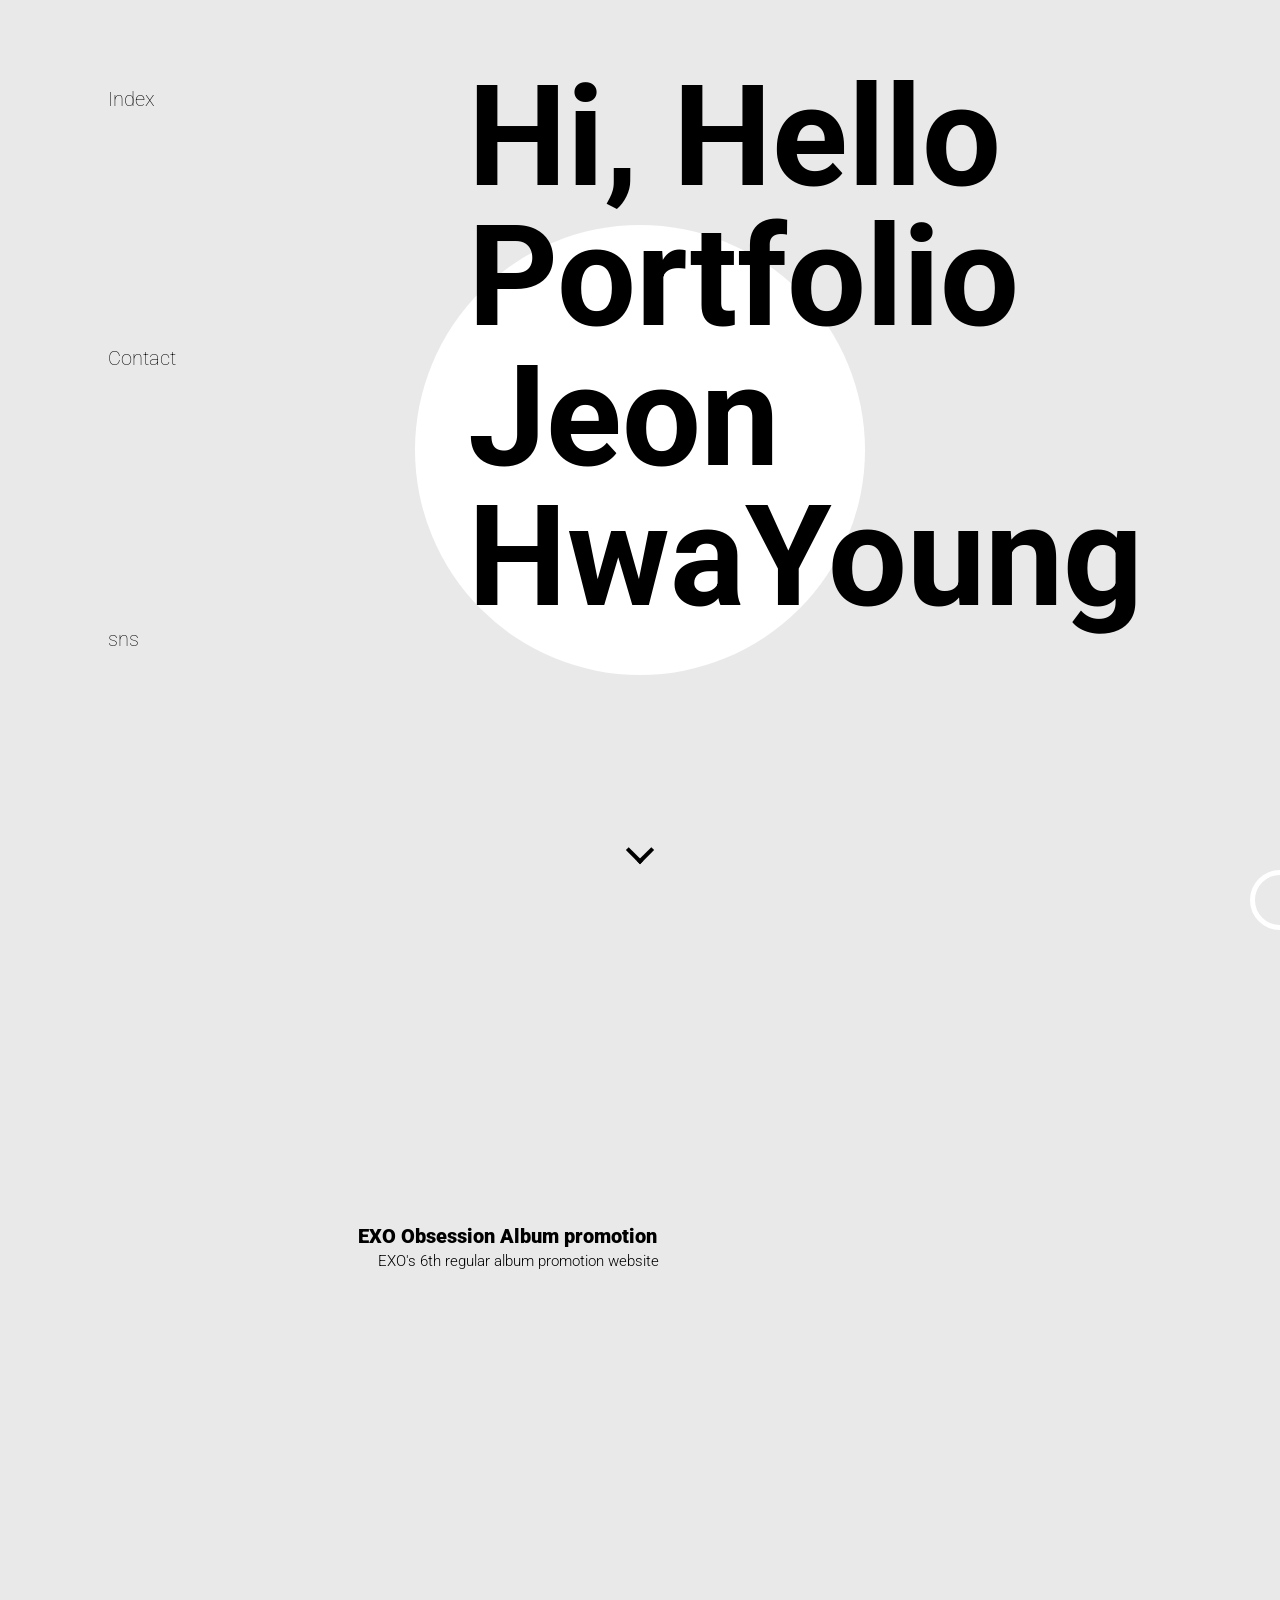
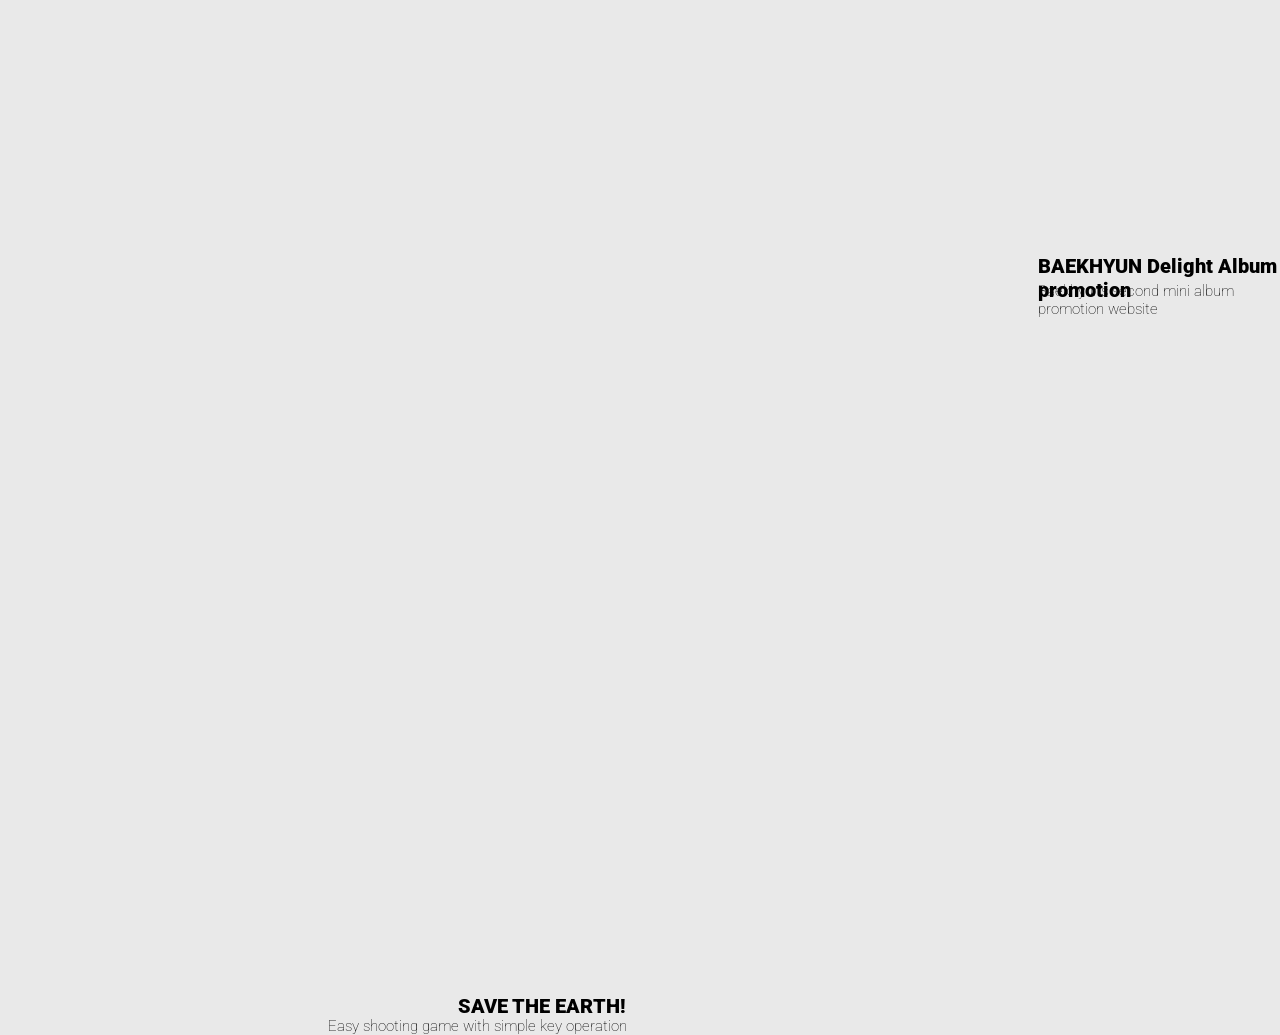
==== index.html @ 42aef35e "Add files via upload" ====
<!DOCTYPE html>
<head>
    <meta charset="utf-8"/>
    <title>Portfolio</title>
    <link href="https://fonts.googleapis.com/css2?family=Roboto:wght@100;500;700;900&display=swap" rel="stylesheet">
    <link rel="stylesheet" href="./css/style.css"/>
    <script src="https://code.jquery.com/jquery-3.5.1.js"></script>
</head>

<body>
    <script type="text/javascript" src="./js/effect.js"></script> 
    <script type="text/javascript" src="./js/onepage.js"></script>
    <script type="text/javascript" src="./js/scroll.js"></script> 
    <div id="cursor-bg">&nbsp;</div>
    <div id="progress"><span>&nbsp;</span></div>
    <script type="text/javascript" src="./vendor/gsap/gsap.min.js"></script>
    <script type="text/javascript" src="./js/cursor.js"></script>
    
    <svg viewBox="0 0 100 100">
        <!-- The SVG size is related to 'viewBox' size (%). -->
        <circle id="circle" cx="50" cy="50" r="25" />
      </svg>  

   <header>
    <div>
        <li><a href="#one">Index</a></li>
        <ul>
        <li><a href="contact.html">Contact</a></li>
        </ul>
       <li class="sns"><a href="https://www.instagram.com/xkdlacosmosss/" target="_blank">sns</a></li>
       <li class="top"><a href="#one">top</a></li>
    </div>
   </header>
   <section>
       <div id="one">
        <article class="typo">
            <p>Hi, Hello
             <br>
             Portfolio
             <br>
             Jeon
             <br>
             HwaYoung</p>
        </article>
       </div>
   </section>
   <div class="scroll-down"></div>
   <section >
       <div id="two">
            <div id="work">
                <div class="a">
                <a class="_a" href="work.html">
                    <img src="images/img2.jpg" width="720px" class="up-on-scroll">
                </a>    
                    <h1>EXO Obsession Album promotion</h1>
                    <p>EXO's 6th regular album promotion website</p>
                </div>
                <div class="b">
                <a class="_b" href="work2.html">
                    <img src="images/img1.jpg" width="720px" class="up-on-scroll">
                </a>
                    <h1>BAEKHYUN Delight Album promotion</h1>
                    <p>Baekhyun's second mini album promotion website</p>
                </div>
                <div class="c">
                <a class="_c" href="work3.html">
                    <img src="images/img3.jpg"  width="720px"class="up-on-scroll">
                </a>
                    <h1>SAVE THE EARTH!</h1>
                    <p>Easy shooting game with simple key operation</p>
                </div>
            </div>
       </div>
   </section>
</body>

</html>
---- css/style.css ----
*{font-family: 'Roboto', sans-serif;}
html{scroll-behavior: smooth; }
body {background-color: #e9e9e9;}
body::-webkit-scrollbar{border : transparent}

svg {position: absolute;width: 100%;height: 100%;top: 50%;left: 50%;-webkit-transform: translate(-50%, -50%);-ms-transform: translate(-50%, -50%);
-o-transform: translate(-50%, -50%);transform: translate(-50%, -50%);}

#circle {z-index: 1000; transition: r 1s cubic-bezier(0.2, 0.9, 0.3, 1.3);fill: #f9f9f9;fill: #fff;}

/* index.html */
header > div {margin-top: 50px;}
header > div > ul {display: block;  padding-top: 250px;padding-left: 100px; position: fixed;}
header > div >ul > li {display: block;list-style: none; font-size: 20px; font-weight: 100; line-height: 30px;}
header > div >li {list-style: none; font-size: 20px; font-weight: 100; padding-left: 100px; margin-top: 10px; position: fixed;}
header > div >li > a {color: #000;  text-decoration: none;}
header > div >ul > li > a{color: #000;  text-decoration: none;}
header > div >li.sns > a {z-index: 1; list-style: none; font-size: 20px; font-weight: 100; margin-top: 540px; position: fixed;}
header > div >li.top {list-style: none; font-size: 20px; font-weight: 100;padding-left: 1400px; margin-top: 555px; position: fixed;}

section > div#one > article.typo{ font-size: 140px; font-weight: bold;padding-left: 460px; line-height: 140px;}
section > div#one > article.typo > p {position: absolute; margin-top: -10px; margin-right: 0px;}

#two{width: 100%; margin: 0 auto; margin-top: 80px;}
#work{background-color: #e9e9e9; height: 2100px; }

section > div#two > div#work > div.a > a._a >img {margin-left: 670px; margin-top: 850px; z-index: 1;position: absolute;}
section > div#two > div#work > div.a > a._a >img.up-on-scroll{transition: transform 0.7s, opacity 1s;}
section > div#two > div#work > div.a > h1 {color: black; font-size: 20px; font-weight: 900; margin-left: 350px; z-index: 1000; position: absolute;padding-top: 1100px;}
section > div#two > div#work > div.a > p {color: black; font-size: 15px; font-weight: 300; margin-left: 370px; z-index: 1000; position: absolute;padding-top: 1130px; }

section > div#two > div#work > div.b > a._b > img {margin-left: 300px; margin-top: 1480px; z-index: 1;position: absolute;}
section > div#two > div#work > div.b > a._b > img.up-on-scroll{transition: transform 0.7s, opacity 1s;}
section > div#two > div#work > div.b > h1 {color: black; font-size: 20px; font-weight: 900; margin-left: 1030px; z-index: 1000; position: absolute;padding-top: 1730px;}
section > div#two > div#work > div.b >  p {color: black; font-size: 15px; font-weight: 100;margin-left: 1030px; z-index: 1000; position: absolute;padding-top: 1760px; }

section > div#two > div#work > div.c > a._c > img{margin-left: 640px; margin-top: 2100px; margin-bottom: 140px; z-index: 1;position: absolute;}
section > div#two > div#work > div.c > a._c > img.up-on-scroll{transition: transform 0.7s, opacity 1s;}
section > div#two > div#work > div.c > h1 {color: black; font-size: 20px; font-weight: 900; margin-left: 450px; z-index: 1000; position: absolute;padding-top: 2470px;}
section > div#two > div#work > div.c > p { color: black;font-size: 15px; font-weight: 100;margin-left: 320px; z-index: 1000; position: absolute;padding-top: 2495px; }

/* contact.html */
header > ul.contact_ul {list-style: none; font-size: 20px; font-weight: 100; padding-left: 100px; margin-top: 310px; position: fixed;}
header > ul.contact_ul > li > a {color: #000;text-decoration: none;}

section > article.typo > div#contact {z-index: 1; position:fixed; margin-top: auto; width: 100%; margin-left: auto;  text-align: left; padding-top: 150px; padding-left: 350px;}
section > article.typo > div#contact > h1{font-size: 100px; }
section > article.typo > div#contact > h3{font-size: 25px; font-weight: 100; }

section > article.typo2 > div#contact2 {z-index: 1; position:fixed;  margin-left: auto; margin-top: auto; padding-top: 430px; text-align: left; padding-left: 350px;font-weight: 100; font-size: 35px; line-height: 50px;}


/*https://codepen.io/matthewhirsch/pen/qOxmoz*/
.scroll-down {position: absolute;left: 50%;bottom: 40px;display: block; z-index: 100;
text-shadow: 0;width: 16px;height: 16px;border-bottom: 4px solid #000;border-right: 4px solid #000; z-index: 9;
left: 50%;-webkit-transform: translate(-50%, 0%) rotate(45deg);-moz-transform: translate(-50%, 0%) rotate(45deg);transform: translate(-50%, 0%) rotate(45deg);
-webkit-animation:fade_move_down 3s ease-in-out infinite;-moz-animation:fade_move_down 3s ease-in-out infinite;animation:fade_move_down 2s ease-in-out infinite;}

/*animated scroll arrow animation*/
/* 
keyframes
0% 시작할 때의 모양 n% n% 일때의 모양 100% 끝날 때의 모양 
 */
@-webkit-keyframes fade_move_down {
  0%   { -webkit-transform:translate(0,-10px) rotate(45deg); opacity: 0;  }
  50%  { opacity: 1;  }
  100% { -webkit-transform:translate(0,10px) rotate(45deg); opacity: 0; }
}
@-moz-keyframes fade_move_down {
  0%   { -moz-transform:translate(0,-10px) rotate(45deg); opacity: 0;  }
  50%  { opacity: 1;  }
  100% { -moz-transform:translate(0,10px) rotate(45deg); opacity: 0; }
}
@keyframes fade_move_down {
  0%   { transform:translate(0,-10px) rotate(45deg); opacity: 0;  }
  50%  { opacity: 1;  }
  100% { transform:translate(0,10px) rotate(45deg); opacity: 0; }
}

#cursor-bg{overflow:hidden;position:fixed;top:100%;left:100%;-webkit-transform:translateX(-50%) translateY(-50%);-moz-transform:translateX(-50%) translateY(-50%);-o-transform:translateX(-50%) translateY(-50%);-ms-transform:translateX(-50%) translateY(-50%);transform:translateX(-50%) translateY(-50%);pointer-events:none
}
#cursor-bg{z-index:400;width : 50px;height:50px;border:5px solid  #fff;;border-radius:80%;-webkit-transition:width 200ms cubic-bezier(0.455,0.030,0.515,0.955),height 200ms cubic-bezier(0.455,0.030,0.515,0.955),background-color 200ms cubic-bezier(0.455,0.030,0.515,0.955),border-color 200ms cubic-bezier(0.455,0.030,0.515,0.955);-moz-transition:width 200ms cubic-bezier(0.455,0.030,0.515,0.955),height 200ms cubic-bezier(0.455,0.030,0.515,0.955),background-color 200ms cubic-bezier(0.455,0.030,0.515,0.955),border-color 200ms cubic-bezier(0.455,0.030,0.515,0.955);-o-transition:width 200ms cubic-bezier(0.455,0.030,0.515,0.955),height 200ms cubic-bezier(0.455,0.030,0.515,0.955),background-color 200ms cubic-bezier(0.455,0.030,0.515,0.955),border-color 200ms cubic-bezier(0.455,0.030,0.515,0.955);-ms-transition:width 200ms cubic-bezier(0.455,0.030,0.515,0.955),height 200ms cubic-bezier(0.455,0.030,0.515,0.955),background-color 200ms cubic-bezier(0.455,0.030,0.515,0.955),border-color 200ms cubic-bezier(0.455,0.030,0.515,0.955);transition:width 200ms cubic-bezier(0.455,0.030,0.515,0.955),height 200ms cubic-bezier(0.455,0.030,0.515,0.955),background-color 200ms cubic-bezier(0.455,0.030,0.515,0.955),border-color 200ms cubic-bezier(0.455,0.030,0.515,0.955)}
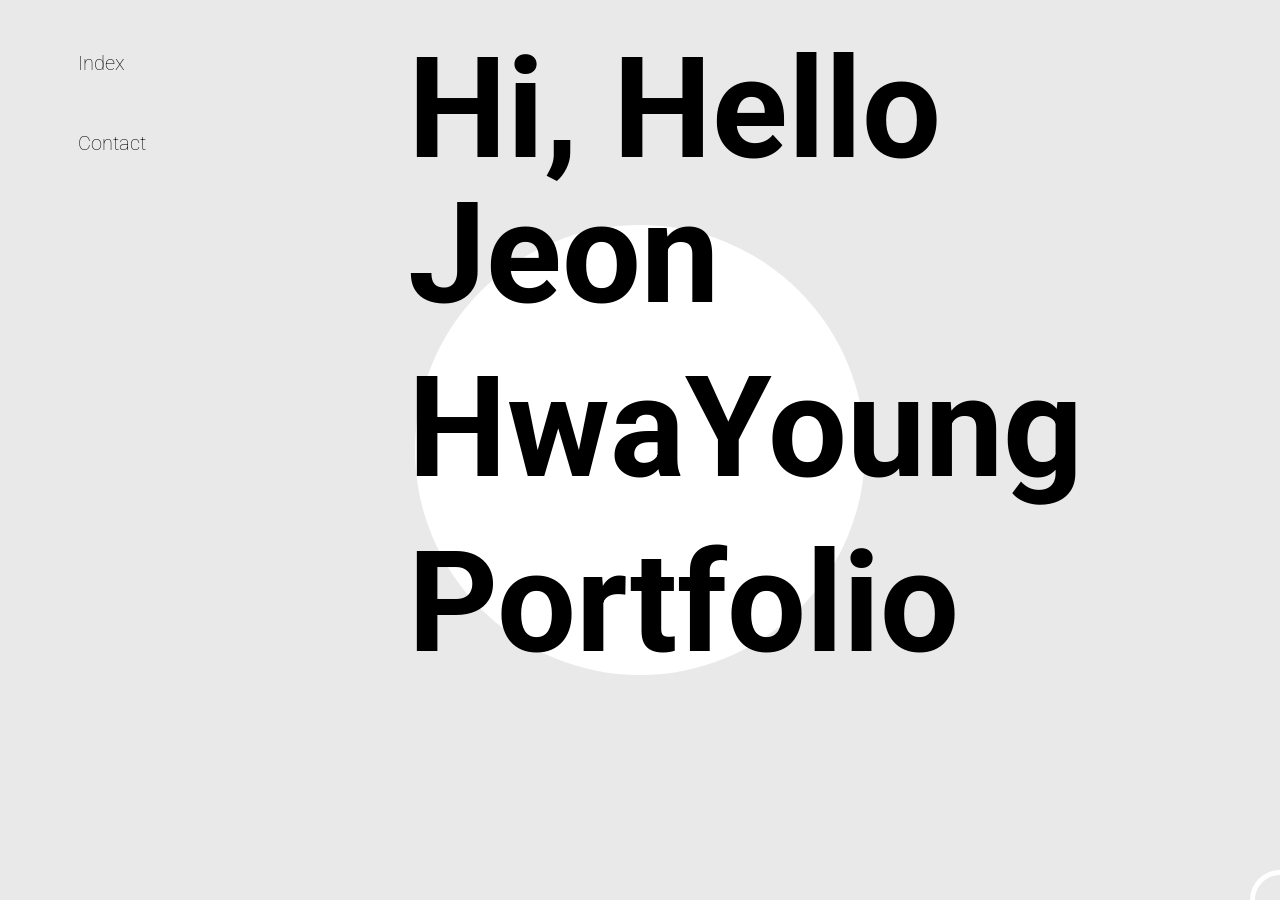
==== commit 2aba985d: "Add files via upload" ====
--- a/index.html
+++ b/index.html
@@ -22,28 +22,33 @@
       </svg>  
 
    <header>
-    <div>
-        <li><a href="#one">Index</a></li>
-        <ul>
-        <li><a href="contact.html">Contact</a></li>
-        </ul>
-       <li class="sns"><a href="https://www.instagram.com/xkdlacosmosss/" target="_blank">sns</a></li>
-       <li class="top"><a href="#one">top</a></li>
-    </div>
+       <article class="nav">
+        <div>
+            <ul>
+            <li><a href="#one">Index</a></li>
+            <li><a href="contact.html">Contact</a></li>
+            </ul>
+        </div>
+       </article>
    </header>
+
    <section>
-       <div id="one">
-        <article class="typo">
-            <p>Hi, Hello
-             <br>
-             Portfolio
-             <br>
-             Jeon
-             <br>
-             HwaYoung</p>
+        <article class="main">
+            <div class="a">
+                <h1>Hi, Hello</h1>
+            </div>
+            <div class="b">
+                <h1>Jeon</h1>
+            </div>
+            <div class="b">
+                <h1>HwaYoung</h1>
+            </div>
+            <div class="c">
+                <a href="work.html"><h1>Portfolio</h1></a>
+            </div>
         </article>
-       </div>
    </section>
+<!--
    <div class="scroll-down"></div>
    <section >
        <div id="two">
@@ -72,6 +77,7 @@
             </div>
        </div>
    </section>
+   -->
 </body>
 
 </html>
--- a/css/style.css
+++ b/css/style.css
@@ -9,45 +9,46 @@
 #circle {z-index: 1000; transition: r 1s cubic-bezier(0.2, 0.9, 0.3, 1.3);fill: #f9f9f9;fill: #fff;}
 
 /* index.html */
-header > div {margin-top: 50px;}
-header > div > ul {display: block;  padding-top: 250px;padding-left: 100px; position: fixed;}
-header > div >ul > li {display: block;list-style: none; font-size: 20px; font-weight: 100; line-height: 30px;}
-header > div >li {list-style: none; font-size: 20px; font-weight: 100; padding-left: 100px; margin-top: 10px; position: fixed;}
-header > div >li > a {color: #000;  text-decoration: none;}
-header > div >ul > li > a{color: #000;  text-decoration: none;}
-header > div >li.sns > a {z-index: 1; list-style: none; font-size: 20px; font-weight: 100; margin-top: 540px; position: fixed;}
-header > div >li.top {list-style: none; font-size: 20px; font-weight: 100;padding-left: 1400px; margin-top: 555px; position: fixed;}
 
-section > div#one > article.typo{ font-size: 140px; font-weight: bold;padding-left: 460px; line-height: 140px;}
-section > div#one > article.typo > p {position: absolute; margin-top: -10px; margin-right: 0px;}
+header > article.nav > div > ul {z-index: 1; position: fixed; list-style: none;}
+header > article.nav > div > ul > li {margin: auto; margin-left: 30px; margin-top: -40px;}
+header > article.nav > div > ul > li > a{  display: block; line-height: 120px; text-decoration: none;font-size: 20px; font-weight: 100; color: #000;}
+header > article.nav > div > ul > li > a:hover{color: #8195a0;}
 
-#two{width: 100%; margin: 0 auto; margin-top: 80px;}
-#work{background-color: #e9e9e9; height: 2100px; }
+section > article.main{width: 100%; height: 100%; position: fixed; margin: auto; margin-top: -140px; }
+section > article.main > div.a{font-size: 120px;  text-align: left; margin-left: 400px; margin-bottom: -160px; }
+section > article.main > div.b{font-size: 120px;  text-align: left; margin-left: 400px; margin-bottom: -130px;}
+section > article.main > div.c > a{text-decoration: none; color: #000; transition: letter-spacing 0.5s;}
+section > article.main > div.c > a:hover{color: #8195a0; letter-spacing: 15px;}
+section > article.main > div.c{font-size: 120px;  text-align: left; margin-left: 400px; margin-bottom: -150px;}
 
-section > div#two > div#work > div.a > a._a >img {margin-left: 670px; margin-top: 850px; z-index: 1;position: absolute;}
-section > div#two > div#work > div.a > a._a >img.up-on-scroll{transition: transform 0.7s, opacity 1s;}
-section > div#two > div#work > div.a > h1 {color: black; font-size: 20px; font-weight: 900; margin-left: 350px; z-index: 1000; position: absolute;padding-top: 1100px;}
-section > div#two > div#work > div.a > p {color: black; font-size: 15px; font-weight: 300; margin-left: 370px; z-index: 1000; position: absolute;padding-top: 1130px; }
 
-section > div#two > div#work > div.b > a._b > img {margin-left: 300px; margin-top: 1480px; z-index: 1;position: absolute;}
-section > div#two > div#work > div.b > a._b > img.up-on-scroll{transition: transform 0.7s, opacity 1s;}
-section > div#two > div#work > div.b > h1 {color: black; font-size: 20px; font-weight: 900; margin-left: 1030px; z-index: 1000; position: absolute;padding-top: 1730px;}
-section > div#two > div#work > div.b >  p {color: black; font-size: 15px; font-weight: 100;margin-left: 1030px; z-index: 1000; position: absolute;padding-top: 1760px; }
 
-section > div#two > div#work > div.c > a._c > img{margin-left: 640px; margin-top: 2100px; margin-bottom: 140px; z-index: 1;position: absolute;}
-section > div#two > div#work > div.c > a._c > img.up-on-scroll{transition: transform 0.7s, opacity 1s;}
-section > div#two > div#work > div.c > h1 {color: black; font-size: 20px; font-weight: 900; margin-left: 450px; z-index: 1000; position: absolute;padding-top: 2470px;}
-section > div#two > div#work > div.c > p { color: black;font-size: 15px; font-weight: 100;margin-left: 320px; z-index: 1000; position: absolute;padding-top: 2495px; }
+
 
 /* contact.html */
-header > ul.contact_ul {list-style: none; font-size: 20px; font-weight: 100; padding-left: 100px; margin-top: 310px; position: fixed;}
+header > ul.contact_ul { margin: auto; z-index: 1; list-style: none; font-size: 20px; font-weight: 100; margin-left: 30px;  margin-top: 300px; position: fixed;}
 header > ul.contact_ul > li > a {color: #000;text-decoration: none;}
+header > ul.contact_ul > li > a:hover{color: #8195a0; }
 
-section > article.typo > div#contact {z-index: 1; position:fixed; margin-top: auto; width: 100%; margin-left: auto;  text-align: left; padding-top: 150px; padding-left: 350px;}
-section > article.typo > div#contact > h1{font-size: 100px; }
-section > article.typo > div#contact > h3{font-size: 25px; font-weight: 100; }
+section > article.typo > div#contact > h1{transition: all 0.5s; width: 100%; text-align: center; margin: auto; margin-top: 260px; font-weight: 900; font-size: 110px;position: absolute;}
+section > article.typo > div#contact > h1:hover{transform: scale(1.1);}
 
-section > article.typo2 > div#contact2 {z-index: 1; position:fixed;  margin-left: auto; margin-top: auto; padding-top: 430px; text-align: left; padding-left: 350px;font-weight: 100; font-size: 35px; line-height: 50px;}
+section > article.typo > div.a > h1{transition: all 0.5s;font-size: 50px; font-weight: 100;width: 100%; text-align: center;position: absolute; z-index: 1; margin: auto; margin-top: 30px;}
+section > article.typo > div.a > h1:hover{transform: scale(1.1);}
+
+section > article.typo > div.b > h1{transition: all 0.5s;font-size: 50px; font-weight: 100;width: 100%; text-align: center;position: absolute; z-index: 1; margin: auto; margin-top: 140px;}
+section > article.typo > div.b > h1:hover{transform: scale(1.1);}
+
+section > article.typo > div.c > h1{transition: all 0.5s;font-size: 50px; font-weight: 100;width: 100%; text-align: center;position: absolute; z-index: 1; margin: auto; margin-top: 440px;}
+section > article.typo > div.c > h1:hover{transform: scale(1.1);}
+
+section > article.typo > div.d > h1{transition: all 0.5s;font-size: 50px; font-weight: 100;width: 100%; text-align: center;position: absolute; z-index: 1; margin: auto; margin-top: 560px;}
+section > article.typo > div.d > h1:hover{transform: scale(1.1);}
+
+
+
+
 
 
 /*https://codepen.io/matthewhirsch/pen/qOxmoz*/
